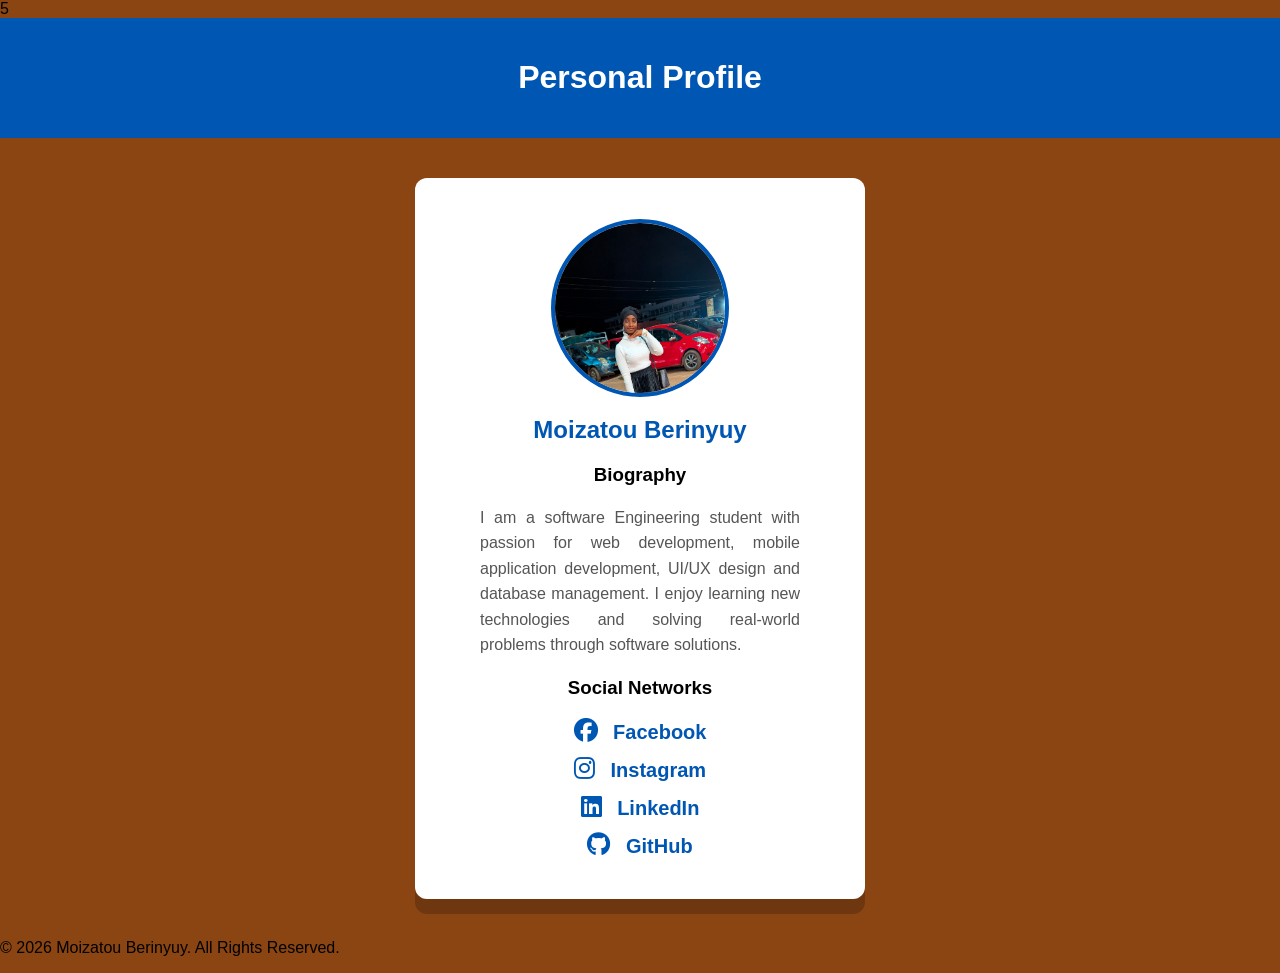
==== index.html @ d72e8f5d "a description of my profile picture" ====
<!DOCTYPE html>
<html lang="en">
    <head>
        <meta charset="UTF-8">
        <meta name="viewport" content="width=device-width, initial-scale=1.0">
        <title>My Profile</title>
        <link rel="stylesheet" href="style.css">
        <link rel="stylesheet" href="https://cdnjs.cloudflare.com/ajax/libs/font-awesome/6.5.1/css/all.min.css">
    </head>5
    <body>
        <header>
            <h1>Personal Profile</h1>
        </header>
        <main>
            <section class="profile">
                <figure>
                    <img src="photo.jpg" alt="Profile photo"
                </figure>
                <article>
                <h2>Moizatou Berinyuy</h2>
                <h3>Biography</h3>
                <p>
                 I am a software Engineering student with passion for web development, mobile application development, UI/UX design and database management. I enjoy learning new technologies and solving real-world problems through software solutions. 
                </p>
                <h3>Social Networks</h3>
                <ul class="social-icons">
                    <li>
                        <a href="https://www.facebook.com" target="_blank">
                            <i class="fab fa-facebook"></i> Facebook
                        </a>
                    </li>
                    <li>  
                        <a href="https://www.instagram.com" target="_blank">
                            <i class="fab fa-instagram"></i> Instagram
                        </a>
                    </li>
                    <li> 
                        <a href="https://www.linkedin.com" target="_blank">
                            <i class="fab fa-linkedin"></i> LinkedIn
                        </a>
                    </li>
                    <li>
                        <a href="https://www.github.com" target="_blank">
                            <i class="fab fa-github"></i> GitHub
                        </a>
                    </li>
                </ul>
                </article>
            </section>
        </main>
        <footer>
            <p>&copy; 2026 Moizatou Berinyuy. All Rights Reserved.</p>
        </footer>
    </body>
</html>
---- style.css ----
body {
    margin: 0;
    padding: 0;
    font-family:  Arial, sans-serif;
    background-color: saddlebrown;
}
header {
    background-color: #0056b3;
    color: white;
    text-align: center;
    padding: 20px;
}
.profile {
    width: 400px;
    margin: 40px auto;
    background-color: white;
    border-radius: 12px;
    box-shadow: 0px 15px rgba(0, 0, 0, 0.2);
    text-align: center;
    padding: 25px;
}
.profile img {
    width: 170px;
    height: 170px;
    border-radius: 50%;
    border: 4px solid #0056b3;

}
.profile h2 {
color: #0056b3;
margin-top: 15px;
}
.profile p {
    color: #555;
    line-height: 1.6;
    text-align: justify;
}
.profile ul {
    list-style-type: none;
    padding: 0;
}
.profile li {
    margin: 12px 0;
}
.profile a {
    text-decoration: none;
    color: #0056b3;
    font-weight: bold;
    font-size: 18px;
}
.profile a :hover {
    color: red;
}
.social-icons {
    list-style: none;
    padding-bottom: 0;
}
.social-icons li {
    margin-right: auto;
}
.social-icons a {
    text-decoration: none;
    color: #0056b3;
    font-size: 20px;
    font-weight: bold;
}
social-icons a :hover {
    color: red;
}
.social-icons i {
    margin-right: 10px;
    font-size: 24px;
}
.footer {
    background-color: #0056b3;
    color: white;
    text-align: center;
    padding: 15px;
    margin-top: 30px;
}
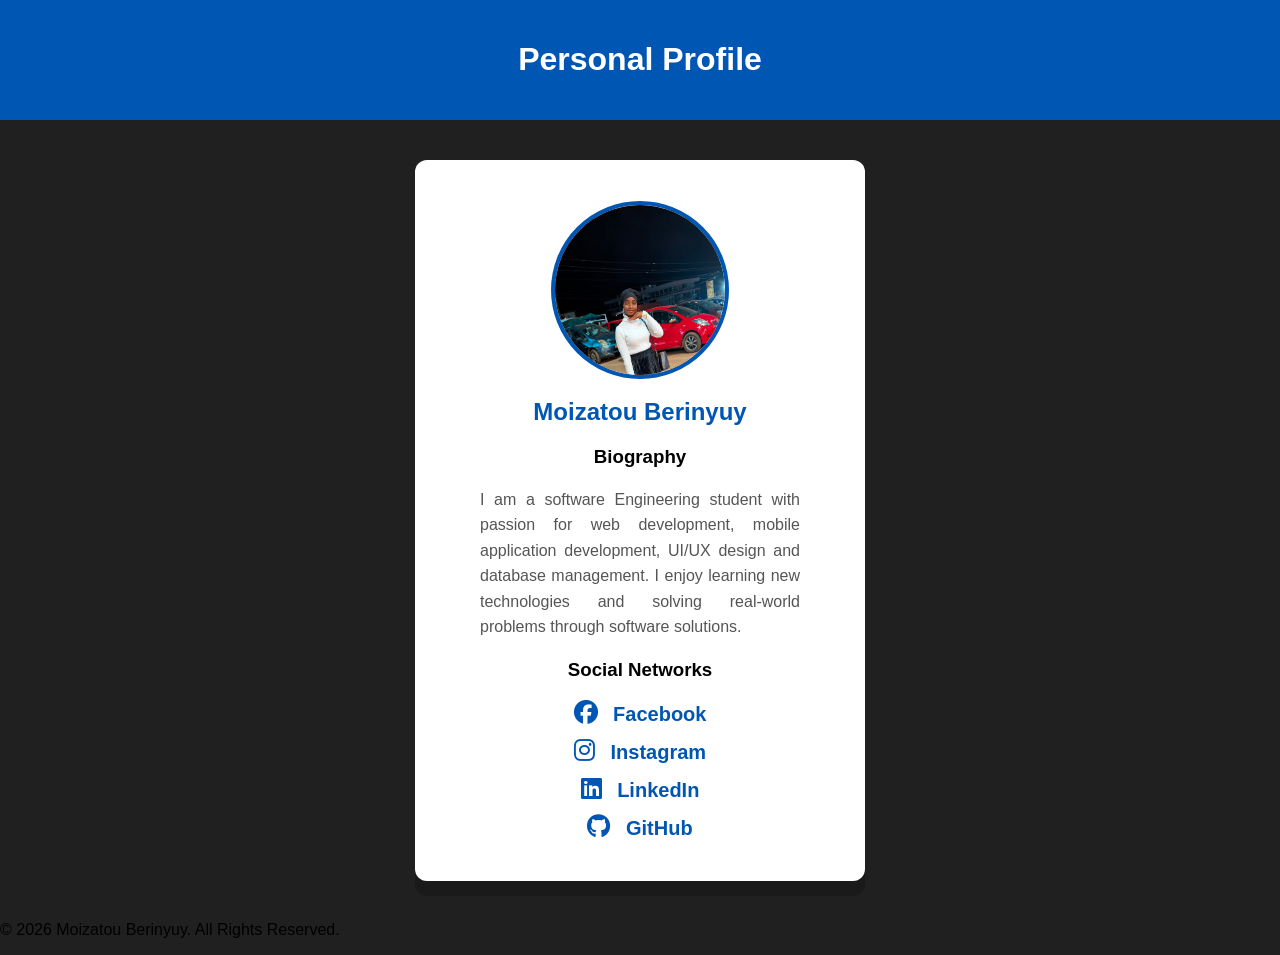
==== commit f7d918e0: "exercice-groupe1-MoizieB" ====
--- a/index.html
+++ b/index.html
@@ -6,7 +6,7 @@
         <title>My Profile</title>
         <link rel="stylesheet" href="style.css">
         <link rel="stylesheet" href="https://cdnjs.cloudflare.com/ajax/libs/font-awesome/6.5.1/css/all.min.css">
-    </head>5
+    </head>
     <body>
         <header>
             <h1>Personal Profile</h1>
--- a/style.css
+++ b/style.css
@@ -2,7 +2,7 @@
     margin: 0;
     padding: 0;
     font-family:  Arial, sans-serif;
-    background-color: saddlebrown;
+    background-color: rgb(33, 32, 32);
 }
 header {
     background-color: #0056b3;
